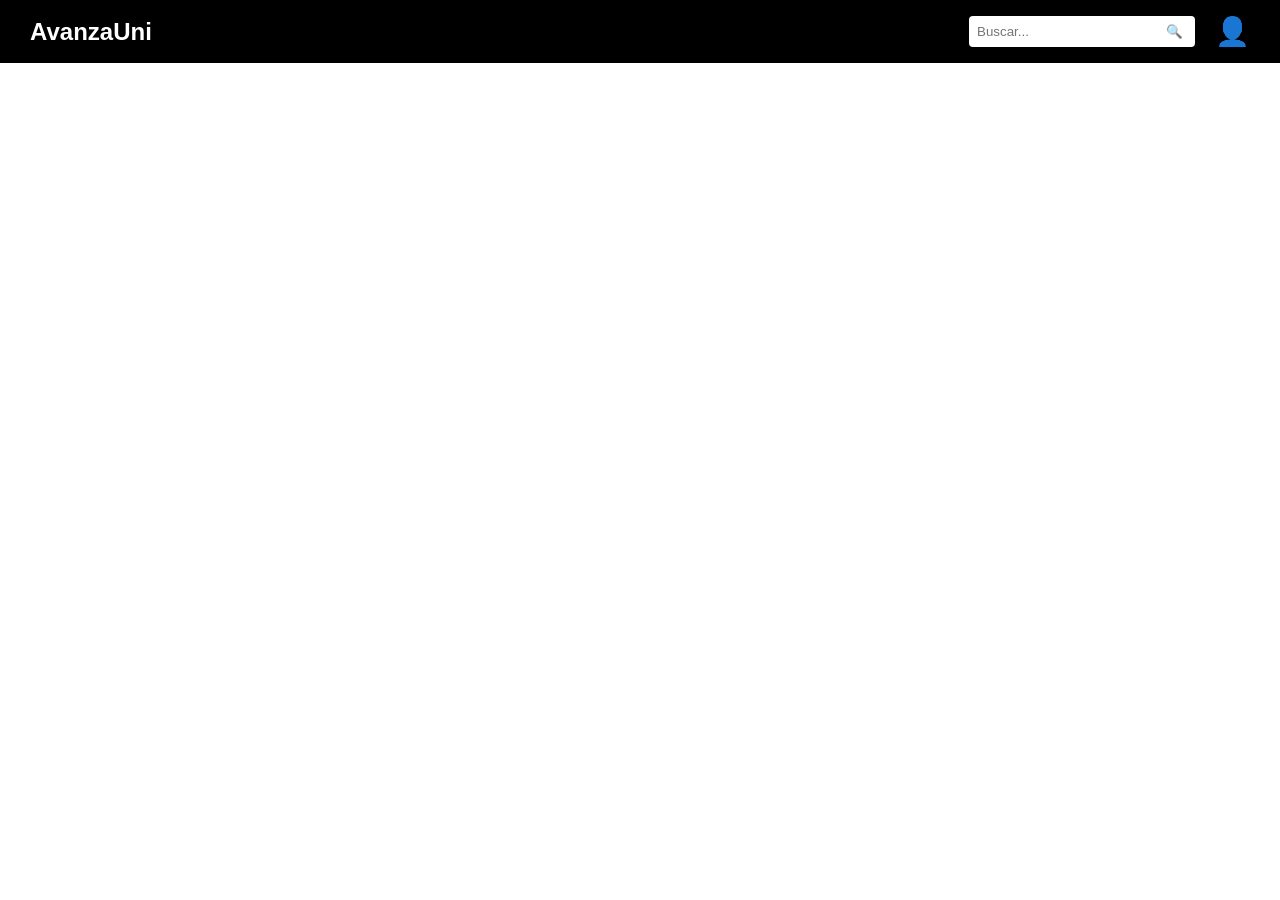
==== index.html @ f1b9cfb2 "Implementación de los ficheros iniciales" ====
<!DOCTYPE html>
<html lang="es">
    <head>
        <title>AvanzaUni</title>
        <link rel="stylesheet" href="index.css"> <!-- Conecta documento HTML con documento CSS -->
    </head>
    <body>
        <header>
            <div class="logo">AvanzaUni</div> <!--  -->
            <div class="header-right">
                <form class="search-bar">
                    <input type="text" placeholder="Buscar...">
                    <button type="submit">🔍</button>
                </form>

                <div class="user-menu">
                    <span class="user-icon">👤</span>
                    <div class="dropdown">
                        <a href="login.html">Iniciar sesión</a>
                        <a href="registro.html">Registrarse</a>
                    </div>
                </div>
            </div>
        </header>
    </body>
</html>
---- index.css ----
/* Reset */
body {
  margin: 0;
}

/* Encabezado */
header {
  background-color: #000;
  color: #fff;
  padding: 15px 30px;
  font-size: 24px;
  font-weight: bold;
  font-family: Arial, sans-serif;

  display: flex;
  justify-content: space-between;
  align-items: center;
}

/* Logo */
.logo {
  color: #fff;
}

/* Contenedor derecha */
.header-right {
  display: flex;
  align-items: center;
  gap: 20px;
}

/* Buscador */
.search-bar {
  display: flex;
}

.search-bar input {
  padding: 8px;
  border: none;
  border-radius: 4px 0 0 4px;
  outline: none;
}

.search-bar button {
  padding: 8px 12px;
  border: none;
  background-color: #fff;
  color: #000;
  border-radius: 0 4px 4px 0;
  cursor: pointer;
}

.search-bar button:hover {
  background-color: #ddd;
}

/* Menú usuario */
.user-menu {
  position: relative;
  display: inline-block;
}

.user-icon {
  font-size: 28px;
  cursor: pointer;
  color: #fff;
}

.user-icon:hover {
  color: #aaa;
}

/* Dropdown oculto por defecto */
.dropdown {
  display: none;
  position: absolute;
  right: 0;
  background-color: #fff;
  min-width: 160px;
  box-shadow: 0px 8px 16px rgba(0,0,0,0.2);
  border-radius: 6px;
  overflow: hidden;
  z-index: 1;

  font-size: 14px; /* 👈 tamaño más pequeño */
}

/* Enlaces dentro del dropdown */
.dropdown a {
  color: #000;
  padding: 10px 14px; /* 👈 menos relleno para que se vea más compacto */
  text-decoration: none;
  display: block;
}

.dropdown a:hover {
  background-color: #f1f1f1;
}


/* Mostrar el dropdown al pasar el ratón */
.user-menu:hover .dropdown {
  display: block;
}
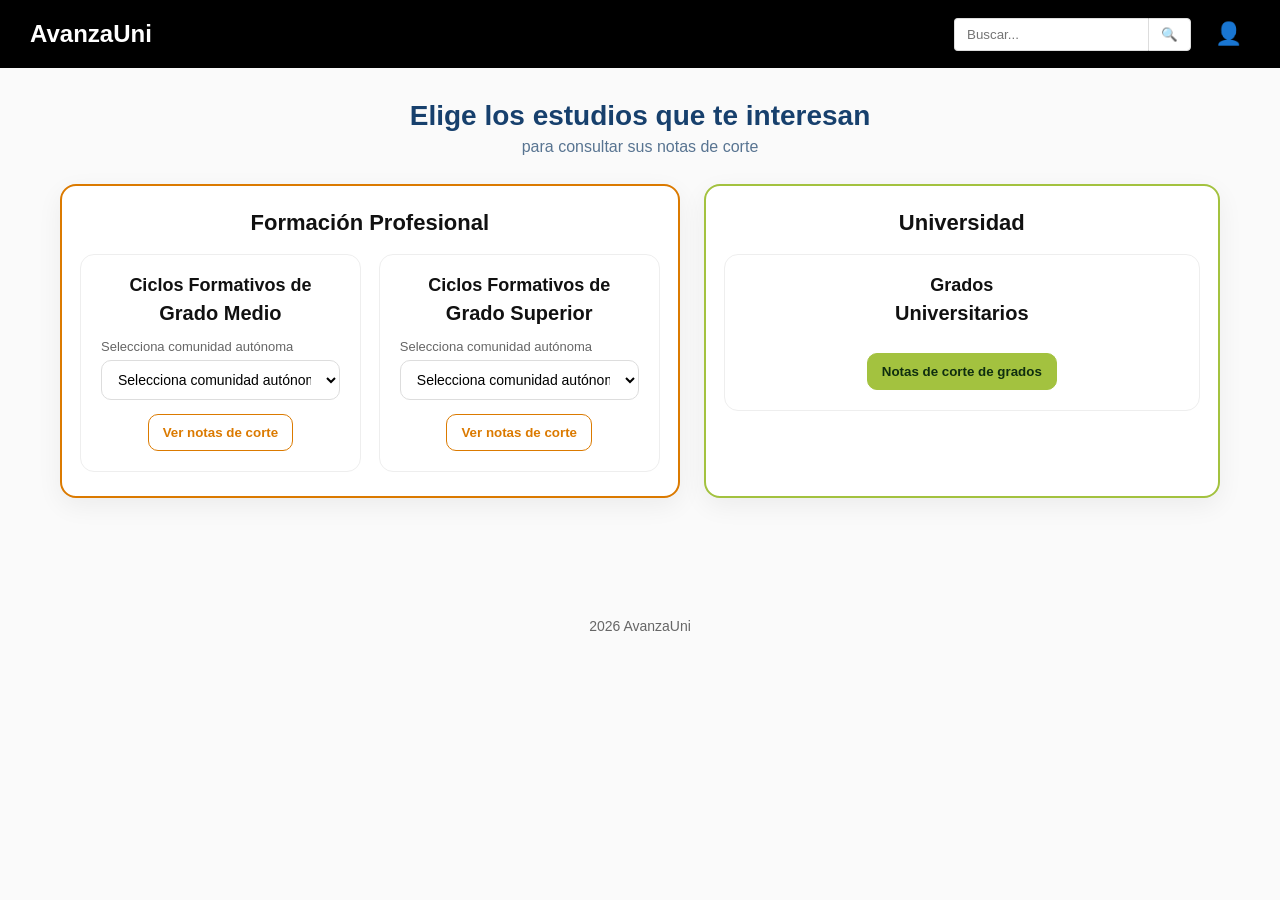
==== commit 1280e123: "implementacion de los campos de universidad, grado medio y superios mas estilos para estos campos" ====
--- a/index.html
+++ b/index.html
@@ -1,26 +1,131 @@
 <!DOCTYPE html>
 <html lang="es">
-    <head>
-        <title>AvanzaUni</title>
-        <link rel="stylesheet" href="index.css"> <!-- Conecta documento HTML con documento CSS -->
-    </head>
-    <body>
-        <header>
-            <div class="logo">AvanzaUni</div> <!--  -->
-            <div class="header-right">
-                <form class="search-bar">
-                    <input type="text" placeholder="Buscar...">
-                    <button type="submit">🔍</button>
-                </form>
+  <head>
+    <title>AvanzaUni</title>
+    <meta name="viewport" content="width=device-width, initial-scale=1" />
+    <link rel="stylesheet" href="index.css" />
+  </head>
+  <body>
+    <header>
+      <div class="logo">AvanzaUni</div>
+      <div class="header-right">
+        <form class="search-bar">
+          <input type="text" placeholder="Buscar..." />
+          <button type="submit">🔍</button>
+        </form>
 
-                <div class="user-menu">
-                    <span class="user-icon">👤</span>
-                    <div class="dropdown">
-                        <a href="login.html">Iniciar sesión</a>
-                        <a href="registro.html">Registrarse</a>
-                    </div>
-                </div>
-            </div>
-        </header>
-    </body>
-</html>
+        <div class="user-menu">
+          <span class="user-icon">👤</span>
+          <div class="dropdown">
+            <a href="login.html">Iniciar sesión</a>
+            <a href="registro.html">Registrarse</a>
+          </div>
+        </div>
+      </div>
+    </header>
+
+    <!-- ======= CONTENIDO PRINCIPAL ======= -->
+    <main class="home">
+      <h1 class="home-title">
+        Elige los estudios que te interesan
+        <small>para consultar sus notas de corte</small>
+      </h1>
+
+      <section class="blocks">
+        <!-- Formación Profesional -->
+        <div class="panel panel-fp">
+          <h2 class="panel-title">Formación Profesional</h2>
+
+          <div class="cards">
+            <!-- Grado Medio -->
+            <article class="card">
+              <h3 class="card-title">Ciclos Formativos de<br /><span>Grado Medio</span></h3>
+
+              <label class="label" for="ccaa-gm">Selecciona comunidad autónoma</label>
+              <div class="select-wrap">
+                <select id="ccaa-gm" class="select">
+                  <option value="" selected>Selecciona comunidad autónoma</option>
+                  <option>Andalucía</option>
+                  <option>Aragón</option>
+                  <option>Asturias</option>
+                  <option>Illes Balears</option>
+                  <option>Canarias</option>
+                  <option>Cantabria</option>
+                  <option>Castilla-La Mancha</option>
+                  <option>Castilla y León</option>
+                  <option>Cataluña</option>
+                  <option>Comunidad de Madrid</option>
+                  <option>Comunidad Valenciana</option>
+                  <option>Extremadura</option>
+                  <option>Galicia</option>
+                  <option>La Rioja</option>
+                  <option>Murcia</option>
+                  <option>Navarra</option>
+                  <option>País Vasco</option>
+                  <option>Ceuta</option>
+                  <option>Melilla</option>
+                </select>
+              </div>
+
+              <button class="btn btn-outline">Ver notas de corte</button>
+            </article>
+
+            <!-- Grado Superior -->
+            <article class="card">
+              <h3 class="card-title">Ciclos Formativos de<br /><span>Grado Superior</span></h3>
+
+              <label class="label" for="ccaa-gs">Selecciona comunidad autónoma</label>
+              <div class="select-wrap">
+                <select id="ccaa-gs" class="select">
+                  <option value="" selected>Selecciona comunidad autónoma</option>
+                  <option>Andalucía</option>
+                  <option>Aragón</option>
+                  <option>Asturias</option>
+                  <option>Illes Balears</option>
+                  <option>Canarias</option>
+                  <option>Cantabria</option>
+                  <option>Castilla-La Mancha</option>
+                  <option>Castilla y León</option>
+                  <option>Cataluña</option>
+                  <option>Comunidad de Madrid</option>
+                  <option>Comunidad Valenciana</option>
+                  <option>Extremadura</option>
+                  <option>Galicia</option>
+                  <option>La Rioja</option>
+                  <option>Murcia</option>
+                  <option>Navarra</option>
+                  <option>País Vasco</option>
+                  <option>Ceuta</option>
+                  <option>Melilla</option>
+                </select>
+              </div>
+
+              <button class="btn btn-outline">Ver notas de corte</button>
+            </article>
+          </div>
+        </div>
+
+        <!-- Universidad -->
+        <div class="panel panel-uni">
+          <h2 class="panel-title">Universidad</h2>
+
+          <div class="cards single">
+            <article class="card">
+              <h3 class="card-title">Grados<br /><span>Universitarios</span></h3>
+              <button class="btn btn-solid">Notas de corte de grados</button>
+            </article>
+          </div>
+        </div>
+      </section>
+    </main>
+
+    <footer class="footer">
+       <span id="year"></span> AvanzaUni
+    </footer>
+
+    <script>
+      // Año en el footer
+      document.getElementById("year").textContent = new Date().getFullYear();
+    </script>
+  </body>
+</html>
--- a/index.css
+++ b/index.css
@@ -1,104 +1,200 @@
-/* Reset */
-body {
-  margin: 0;
-}
-
-/* Encabezado */
+/* =======================
+   Reset y base
+======================= */
+* { box-sizing: border-box; }
+html, body { height: 100%; }
+body { margin: 0; font-family: Arial, Helvetica, sans-serif; color: #111; background: #fafafa; }
+
+/* =======================
+   Encabezado (existente)
+======================= */
 header {
   background-color: #000;
   color: #fff;
   padding: 15px 30px;
   font-size: 24px;
   font-weight: bold;
-  font-family: Arial, sans-serif;
-
   display: flex;
   justify-content: space-between;
   align-items: center;
 }
 
-/* Logo */
-.logo {
-  color: #fff;
-}
-
-/* Contenedor derecha */
-.header-right {
-  display: flex;
-  align-items: center;
-  gap: 20px;
-}
+.logo { font-size: 24px; }
+
+.header-right { display: flex; align-items: center; gap: 16px; }
 
 /* Buscador */
-.search-bar {
-  display: flex;
-}
-
+.search-bar { display: flex; align-items: center; }
 .search-bar input {
-  padding: 8px;
-  border: none;
+  padding: 8px 12px;
+  border: 1px solid #ddd;
+  border-right: none;
   border-radius: 4px 0 0 4px;
   outline: none;
 }
-
 .search-bar button {
   padding: 8px 12px;
-  border: none;
+  border: 1px solid #ddd;
   background-color: #fff;
   color: #000;
   border-radius: 0 4px 4px 0;
   cursor: pointer;
 }
-
-.search-bar button:hover {
-  background-color: #ddd;
-}
-
-/* Menú usuario */
-.user-menu {
-  position: relative;
-  display: inline-block;
-}
-
-.user-icon {
-  font-size: 28px;
-  cursor: pointer;
-  color: #fff;
-}
-
-.user-icon:hover {
-  color: #aaa;
-}
-
-/* Dropdown oculto por defecto */
+.search-bar button:hover { background-color: #f3f3f3; }
+
+/* Usuario + dropdown */
+.user-menu { position: relative; display: inline-block; }
+.user-icon { font-size: 22px; cursor: pointer; display: inline-block; padding: 6px 8px; border-radius: 4px; }
+.user-icon:hover { background: rgba(255,255,255,0.15); }
+
 .dropdown {
   display: none;
   position: absolute;
   right: 0;
   background-color: #fff;
-  min-width: 160px;
-  box-shadow: 0px 8px 16px rgba(0,0,0,0.2);
-  border-radius: 6px;
+  min-width: 180px;
+  border: 1px solid #e6e6e6;
+  border-radius: 8px;
   overflow: hidden;
-  z-index: 1;
-
-  font-size: 14px; /* 👈 tamaño más pequeño */
-}
-
-/* Enlaces dentro del dropdown */
+  box-shadow: 0 10px 24px rgba(0,0,0,0.08);
+  z-index: 1000;
+}
 .dropdown a {
-  color: #000;
-  padding: 10px 14px; /* 👈 menos relleno para que se vea más compacto */
+  color: #111;
+  padding: 12px 16px;
   text-decoration: none;
   display: block;
-}
-
-.dropdown a:hover {
-  background-color: #f1f1f1;
-}
-
-
-/* Mostrar el dropdown al pasar el ratón */
-.user-menu:hover .dropdown {
+  font-weight: 500;
+}
+.dropdown a:hover { background-color: #f7f7f7; }
+.user-menu:hover .dropdown { display: block; }
+
+/* =======================
+   Página principal
+======================= */
+.home { max-width: 1200px; margin: 32px auto; padding: 0 20px 60px; }
+
+.home-title {
+  text-align: center;
+  font-size: 28px;
+  margin: 18px 0 28px;
+  color: #17406d;
+}
+.home-title small {
   display: block;
-}
+  margin-top: 6px;
+  font-size: 16px;
+  font-weight: normal;
+  color: #587491;
+}
+
+/* Contenedor de paneles (FP y Universidad) */
+.blocks {
+  display: grid;
+  grid-template-columns: 1.2fr 1fr;  /* FP más ancho */
+  gap: 24px;
+}
+
+/* Panel genérico */
+.panel {
+  background: #fff;
+  border-radius: 16px;
+  padding: 18px 18px 24px;
+  border: 2px solid transparent;
+  box-shadow: 0 8px 26px rgba(0,0,0,0.06);
+}
+
+/* Títulos de panel */
+.panel-title {
+  font-size: 22px;
+  text-align: center;
+  margin: 6px 0 18px;
+  font-weight: 700;
+}
+
+/* Estilos particulares por panel (colores del borde y la línea inferior) */
+.panel-fp { border-color: #db7a00; }            /* naranja */
+.panel-uni { border-color: #a3c23f; }           /* verde */
+
+/* Tarjetas internas */
+.cards {
+  display: grid;
+  grid-template-columns: repeat(2, minmax(0, 1fr));
+  gap: 18px;
+}
+.cards.single { grid-template-columns: 1fr; }
+
+.card {
+  background: #fff;
+  border: 1px solid #eee;
+  border-radius: 14px;
+  padding: 20px;
+  text-align: center;
+}
+
+.card-title {
+  margin: 0 0 14px;
+  font-size: 18px;
+  line-height: 1.2;
+}
+.card-title span {
+  display: inline-block;
+  margin-top: 4px;
+  font-size: 20px;
+  font-weight: 800;
+}
+
+/* Selects */
+.label {
+  display: block;
+  text-align: left;
+  margin: 8px 0 6px;
+  font-size: 13px;
+  color: #666;
+}
+.select-wrap { position: relative; }
+.select {
+  width: 100%;
+  padding: 10px 12px;
+  border: 1px solid #ddd;
+  border-radius: 10px;
+  font-size: 14px;
+  background: #fff;
+  outline: none;
+}
+
+/* Botones */
+.btn {
+  margin-top: 14px;
+  padding: 10px 14px;
+  border-radius: 10px;
+  font-weight: 700;
+  border: 1px solid transparent;
+  cursor: pointer;
+}
+.btn-outline {
+  border-color: #db7a00;
+  color: #db7a00;
+  background: #fff;
+}
+.btn-outline:hover { background: #fff6ea; }
+
+.btn-solid {
+  background: #a3c23f;
+  color: #0f2e0f;
+  border-color: #a3c23f;
+}
+.btn-solid:hover { filter: brightness(0.95); }
+
+/* Footer */
+.footer {
+  text-align: center;
+  color: #666;
+  font-size: 14px;
+  padding: 28px 0 40px;
+}
+
+/* Responsive */
+@media (max-width: 980px) {
+  .blocks { grid-template-columns: 1fr; }
+}
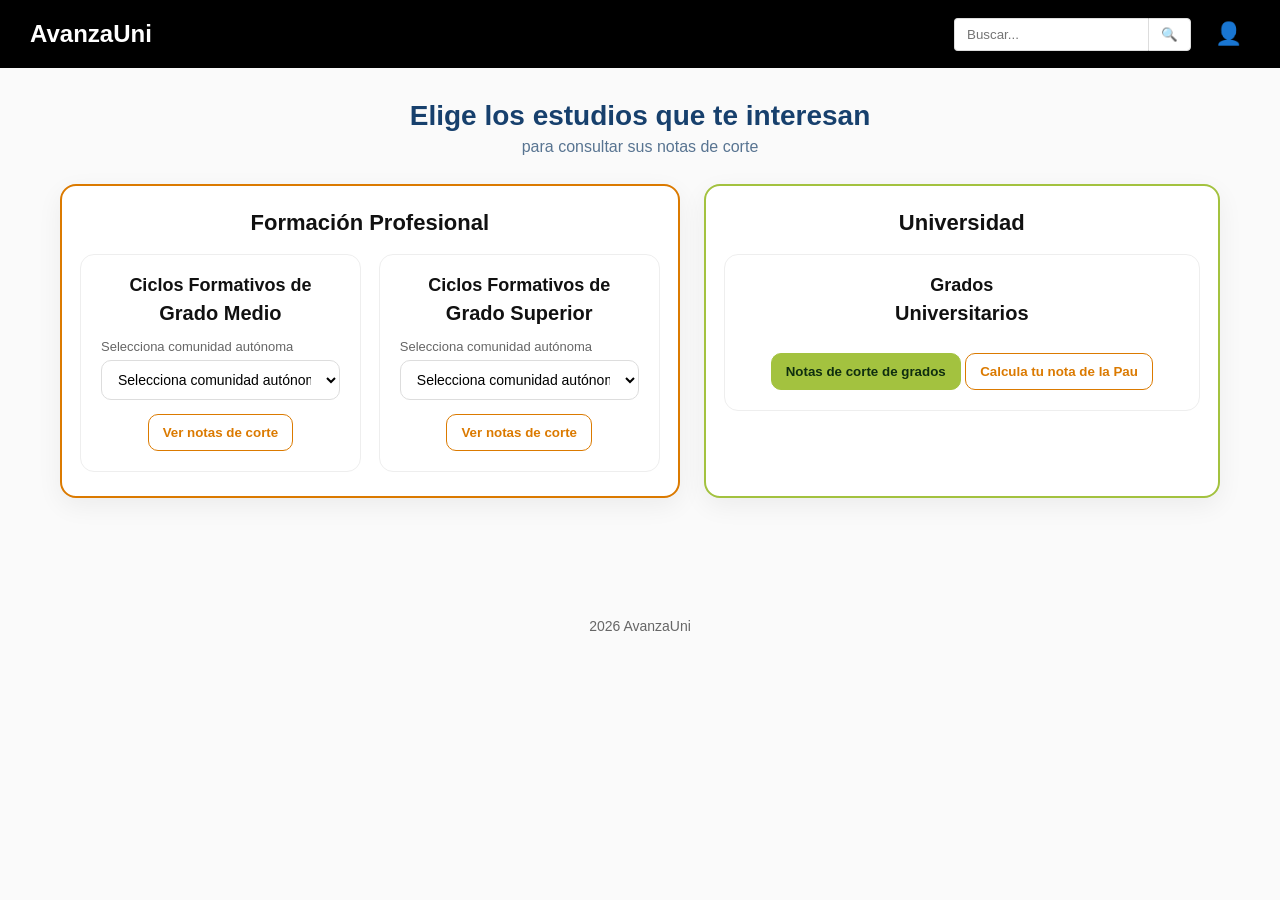
==== commit 598c7aae: "Creación de un boton para calcular tu nota de la Pau en el recuadro de la Universidad" ====
--- a/index.html
+++ b/index.html
@@ -113,6 +113,7 @@
             <article class="card">
               <h3 class="card-title">Grados<br /><span>Universitarios</span></h3>
               <button class="btn btn-solid">Notas de corte de grados</button>
+              <button class="btn btn-outline">Calcula tu nota de la Pau</button>
             </article>
           </div>
         </div>
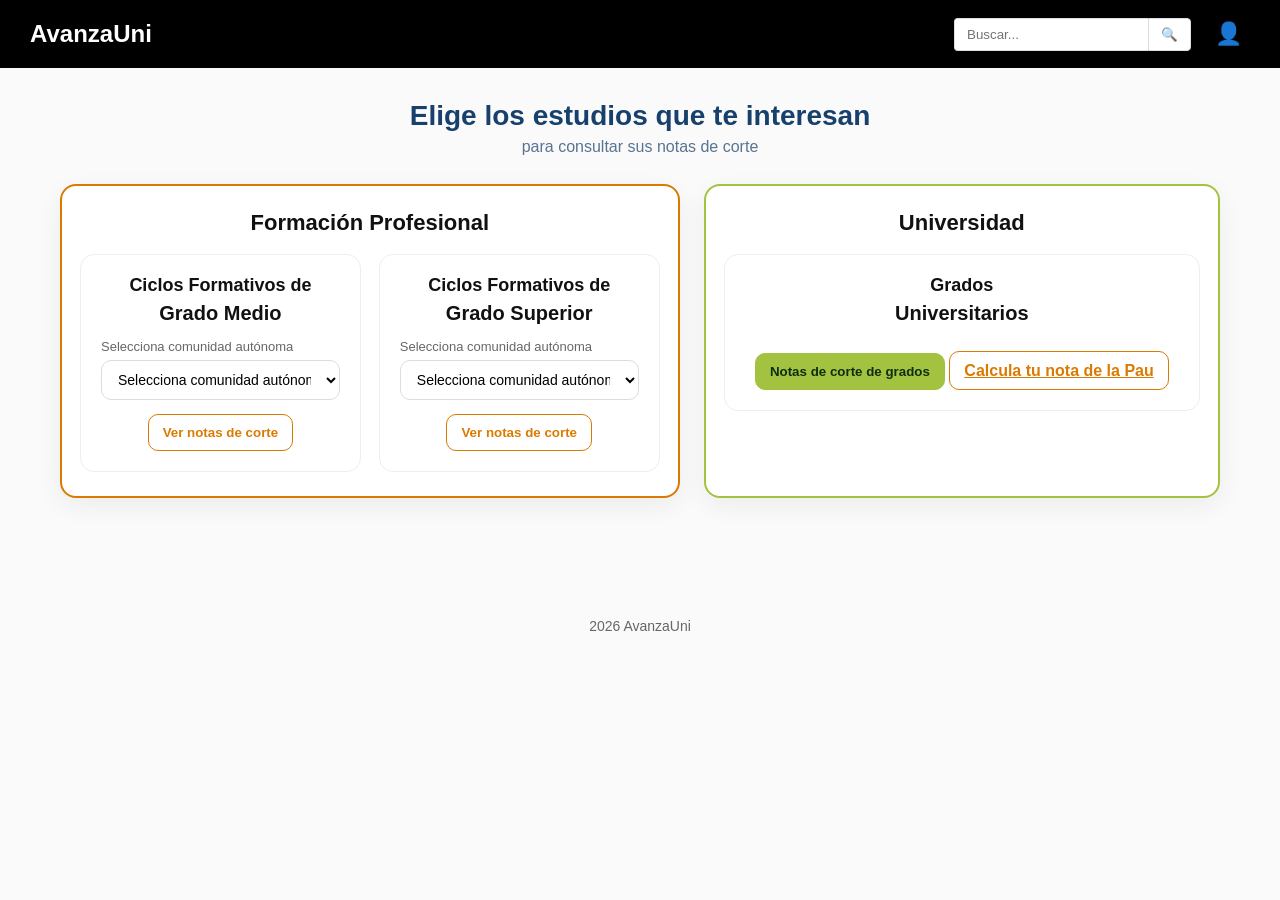
==== commit 955c4095: "implementacion de la calculadora para que calcule la nota media de la pau" ====
--- a/index.html
+++ b/index.html
@@ -113,7 +113,7 @@
             <article class="card">
               <h3 class="card-title">Grados<br /><span>Universitarios</span></h3>
               <button class="btn btn-solid">Notas de corte de grados</button>
-              <button class="btn btn-outline">Calcula tu nota de la Pau</button>
+              <a href="calculadora_pau.html" class="btn btn-outline">Calcula tu nota de la Pau</a>
             </article>
           </div>
         </div>
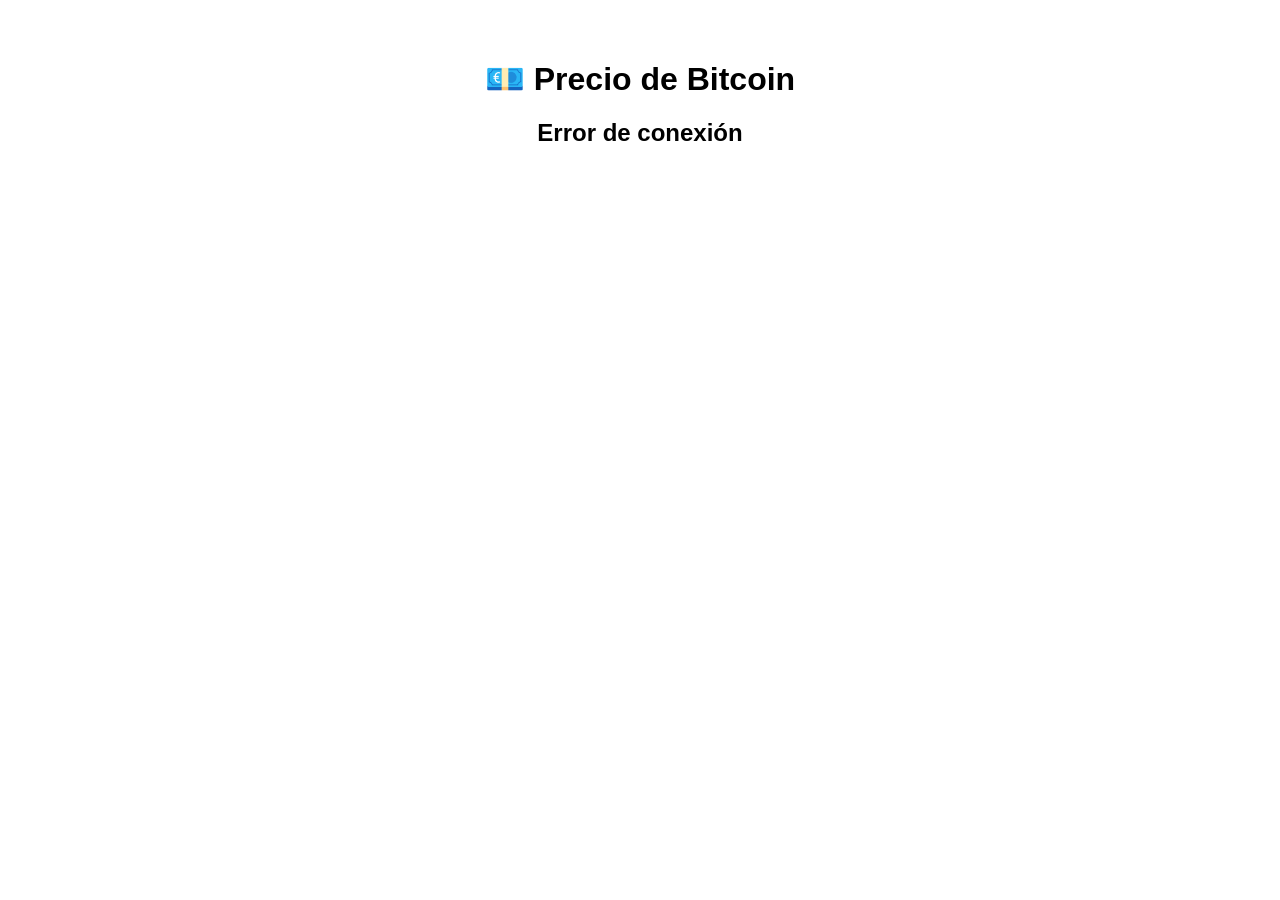
==== commit 52be42bd: "implementacion del nuevo fichero index.html para ver como se añadiria una API con Bitcoin" ====
--- a/index.html
+++ b/index.html
@@ -1,132 +1,26 @@
-<!DOCTYPE html>
+<!doctype html>
 <html lang="es">
   <head>
-    <title>AvanzaUni</title>
-    <meta name="viewport" content="width=device-width, initial-scale=1" />
-    <link rel="stylesheet" href="index.css" />
+    <meta charset="utf-8">
+    <title>BTC en tiempo real (€)</title>
   </head>
-  <body>
-    <header>
-      <div class="logo">AvanzaUni</div>
-      <div class="header-right">
-        <form class="search-bar">
-          <input type="text" placeholder="Buscar..." />
-          <button type="submit">🔍</button>
-        </form>
-
-        <div class="user-menu">
-          <span class="user-icon">👤</span>
-          <div class="dropdown">
-            <a href="login.html">Iniciar sesión</a>
-            <a href="registro.html">Registrarse</a>
-          </div>
-        </div>
-      </div>
-    </header>
-
-    <!-- ======= CONTENIDO PRINCIPAL ======= -->
-    <main class="home">
-      <h1 class="home-title">
-        Elige los estudios que te interesan
-        <small>para consultar sus notas de corte</small>
-      </h1>
-
-      <section class="blocks">
-        <!-- Formación Profesional -->
-        <div class="panel panel-fp">
-          <h2 class="panel-title">Formación Profesional</h2>
-
-          <div class="cards">
-            <!-- Grado Medio -->
-            <article class="card">
-              <h3 class="card-title">Ciclos Formativos de<br /><span>Grado Medio</span></h3>
-
-              <label class="label" for="ccaa-gm">Selecciona comunidad autónoma</label>
-              <div class="select-wrap">
-                <select id="ccaa-gm" class="select">
-                  <option value="" selected>Selecciona comunidad autónoma</option>
-                  <option>Andalucía</option>
-                  <option>Aragón</option>
-                  <option>Asturias</option>
-                  <option>Illes Balears</option>
-                  <option>Canarias</option>
-                  <option>Cantabria</option>
-                  <option>Castilla-La Mancha</option>
-                  <option>Castilla y León</option>
-                  <option>Cataluña</option>
-                  <option>Comunidad de Madrid</option>
-                  <option>Comunidad Valenciana</option>
-                  <option>Extremadura</option>
-                  <option>Galicia</option>
-                  <option>La Rioja</option>
-                  <option>Murcia</option>
-                  <option>Navarra</option>
-                  <option>País Vasco</option>
-                  <option>Ceuta</option>
-                  <option>Melilla</option>
-                </select>
-              </div>
-
-              <button class="btn btn-outline">Ver notas de corte</button>
-            </article>
-
-            <!-- Grado Superior -->
-            <article class="card">
-              <h3 class="card-title">Ciclos Formativos de<br /><span>Grado Superior</span></h3>
-
-              <label class="label" for="ccaa-gs">Selecciona comunidad autónoma</label>
-              <div class="select-wrap">
-                <select id="ccaa-gs" class="select">
-                  <option value="" selected>Selecciona comunidad autónoma</option>
-                  <option>Andalucía</option>
-                  <option>Aragón</option>
-                  <option>Asturias</option>
-                  <option>Illes Balears</option>
-                  <option>Canarias</option>
-                  <option>Cantabria</option>
-                  <option>Castilla-La Mancha</option>
-                  <option>Castilla y León</option>
-                  <option>Cataluña</option>
-                  <option>Comunidad de Madrid</option>
-                  <option>Comunidad Valenciana</option>
-                  <option>Extremadura</option>
-                  <option>Galicia</option>
-                  <option>La Rioja</option>
-                  <option>Murcia</option>
-                  <option>Navarra</option>
-                  <option>País Vasco</option>
-                  <option>Ceuta</option>
-                  <option>Melilla</option>
-                </select>
-              </div>
-
-              <button class="btn btn-outline">Ver notas de corte</button>
-            </article>
-          </div>
-        </div>
-
-        <!-- Universidad -->
-        <div class="panel panel-uni">
-          <h2 class="panel-title">Universidad</h2>
-
-          <div class="cards single">
-            <article class="card">
-              <h3 class="card-title">Grados<br /><span>Universitarios</span></h3>
-              <button class="btn btn-solid">Notas de corte de grados</button>
-              <a href="calculadora_pau.html" class="btn btn-outline">Calcula tu nota de la Pau</a>
-            </article>
-          </div>
-        </div>
-      </section>
-    </main>
-
-    <footer class="footer">
-       <span id="year"></span> AvanzaUni
-    </footer>
+  <body style="font-family:sans-serif;text-align:center;margin-top:60px">
+    <h1>💶 Precio de Bitcoin</h1>
+    <h2 id="precio">Cargando...</h2>
 
     <script>
-      // Año en el footer
-      document.getElementById("year").textContent = new Date().getFullYear();
+      const p = document.getElementById("precio");
+      let prev = 0;
+
+      const ws = new WebSocket("wss://stream.binance.com:9443/ws/btceur@trade");
+      ws.onmessage = e => {
+        const { p: price } = JSON.parse(e.data);
+        const v = parseFloat(price);
+        p.textContent = v.toLocaleString("es-ES", { style: "currency", currency: "EUR" });
+        p.style.color = v > prev ? "green" : v < prev ? "red" : "black";
+        prev = v;
+      };
+      ws.onerror = () => p.textContent = "Error de conexión";
     </script>
   </body>
 </html>
